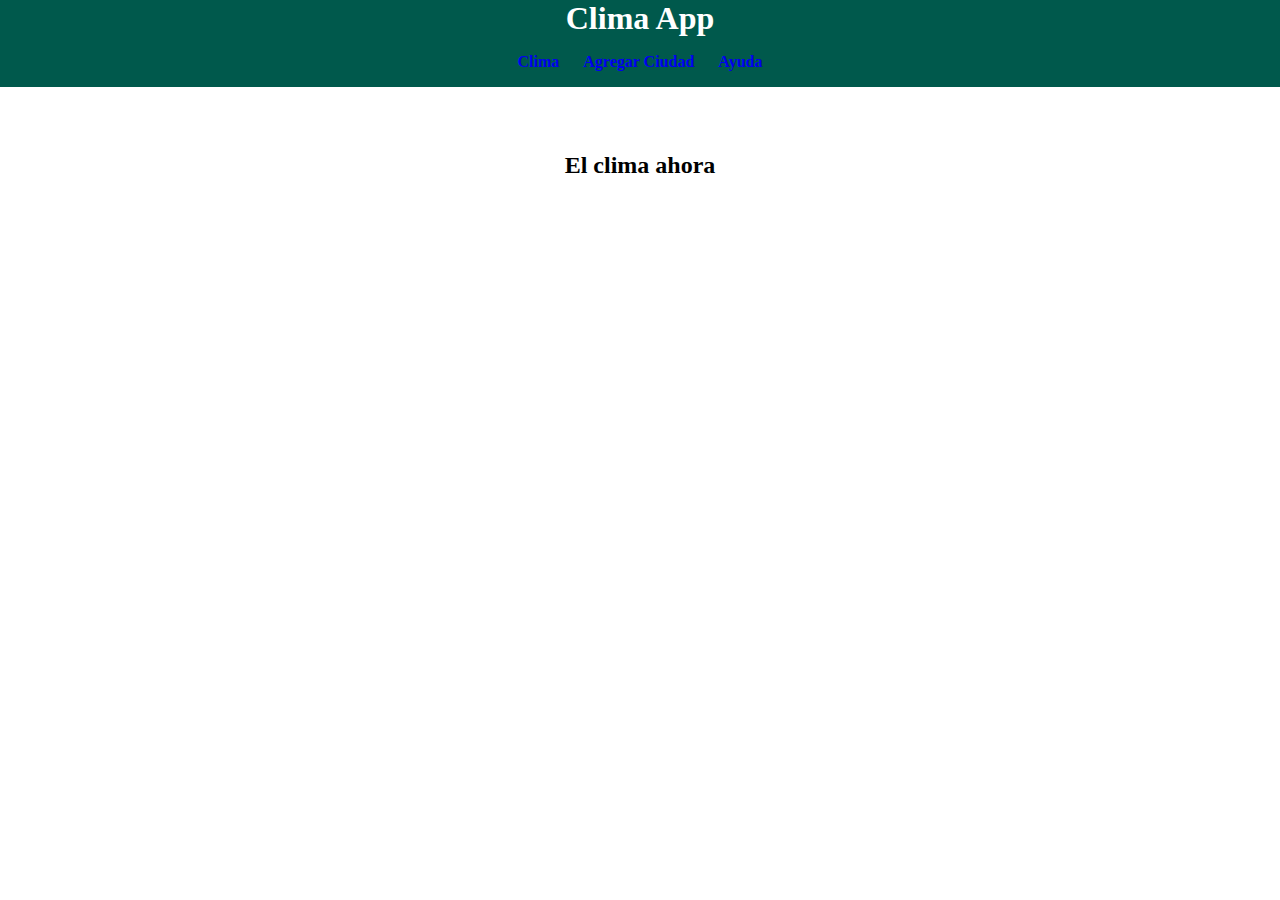
==== index.html @ 2bc1ac98 "primeras partes" ====
<!DOCTYPE html>
<html lang="es">

<head>
    <meta charset="UTF-8">
    <meta name="viewport" content="width=device-width, initial-scale=1.0">
    <title>Clima App</title>
    <!-- Estilos CSS -->
    <link rel="stylesheet" href="css/common.css">
</head>

<body>
    <header>
        <h1>
        <span>Clima App</span>
        </h1>
        <nav>
            <ul>
                <li class="current-page"><a href="#">Clima</a></li>
                <li><a href="/add-city.html">Agregar Ciudad</a></li>
                <li><a href="/help.html">Ayuda</a></li>
            </ul>
        </nav>
    </header>
    <!-- Contenido principal de la página -->
    <main>
    <h2>El clima ahora</h2>
        <section id="form-city-list">
            <!-- Sección donde se debe colocar el formulario, con el select y el
            botón de consultar -->
        </section>
        <section id="section-weather-result">
            <!-- Sección donde se debe mostrar el clima de la ciudad -->
        </section>
    </main>

    <footer>
    <p>
        Desarrollado con ♥ - LC2
    </p>
    </footer>
</body>
</html>
---- css/common.css ----
* {
    box-sizing: border-box;
    margin: 0;
    padding: 0;
    font-family: 'Lucida Sans', 'Lucida Sans Regular', 'Lucida Grande', 'Lucida Sans
 Unicode', Geneva, Verdana, sans-serif;

}

:root {
    /* Declaro variables CSS con colores principales */
    --color-theme: #00594c;
    --color-back-active: #04957d;
    --color-gradient: linear-gradient(to right, var(--color-theme),
            var(--color-back-active));
    --color-active: #5df2d6;
}

body {
    width: 100%;
    height: 100%;
}

ul {
    padding: 0;
    margin: 0;
    list-style: none;
}

button,
a {
    -webkit-user-select: none;
    user-select: none;
}

header {
    top: 0;
    width: 100%;
    background: var(--color-theme);
    position: fixed;
}

nav>ul {
    justify-content: space-between;
    justify-content: center;
    display: flex;
}

nav li {
    flex: 0 0 auto;
}

nav li a {
    display: block;
    padding: 16px 12px;
    text-align: center;
    text-decoration: none;
    font-size: 1em;
    font-weight: bold;
    color: var (--color-active);
}

nav li.current-page a {
    color: var (--color-theme);
    background-color: var (--color-active);
    pointer-events: none;
}

main {
    margin-top: 120px;
    overflow: auto;
    padding: 16px;
    padding-bottom: 60px;
    height: calc (100% - 120px);
}

h1 {
    text-align: center;
    margin:
        0;
    color: white;
}

h1>img {
    width: 70px;
    vertical-align: middle;
}

h2 {
    color: var (--color-theme);
    margin: 16px 0;
    text-align: center;
}

h3 {
    color: var (--color-theme);
    margin: 8px 0;
}

main section {
    display: flex;
    justify-content: space-around;
}

footer {
    position: fixed;
    bottom: 0px;
    background: var (--color-theme);
    width: 100%;
    text-align: center;
    padding-top: 10px;
    padding-bottom: 10px;
}

footer p {
    font-size: small;
    color: white;
}

main p {
    margin-bottom: 16px;
}

/* Media Query: Estilos a aplicar sólo en pantallas mayores a 400px */
@media (min-width: 400px) {
    main {
        padding-left: 10%;
        padding-right: 10%;
    }

    footer {
        padding-top: 20px;
        padding-bottom: 20px;
    }
}
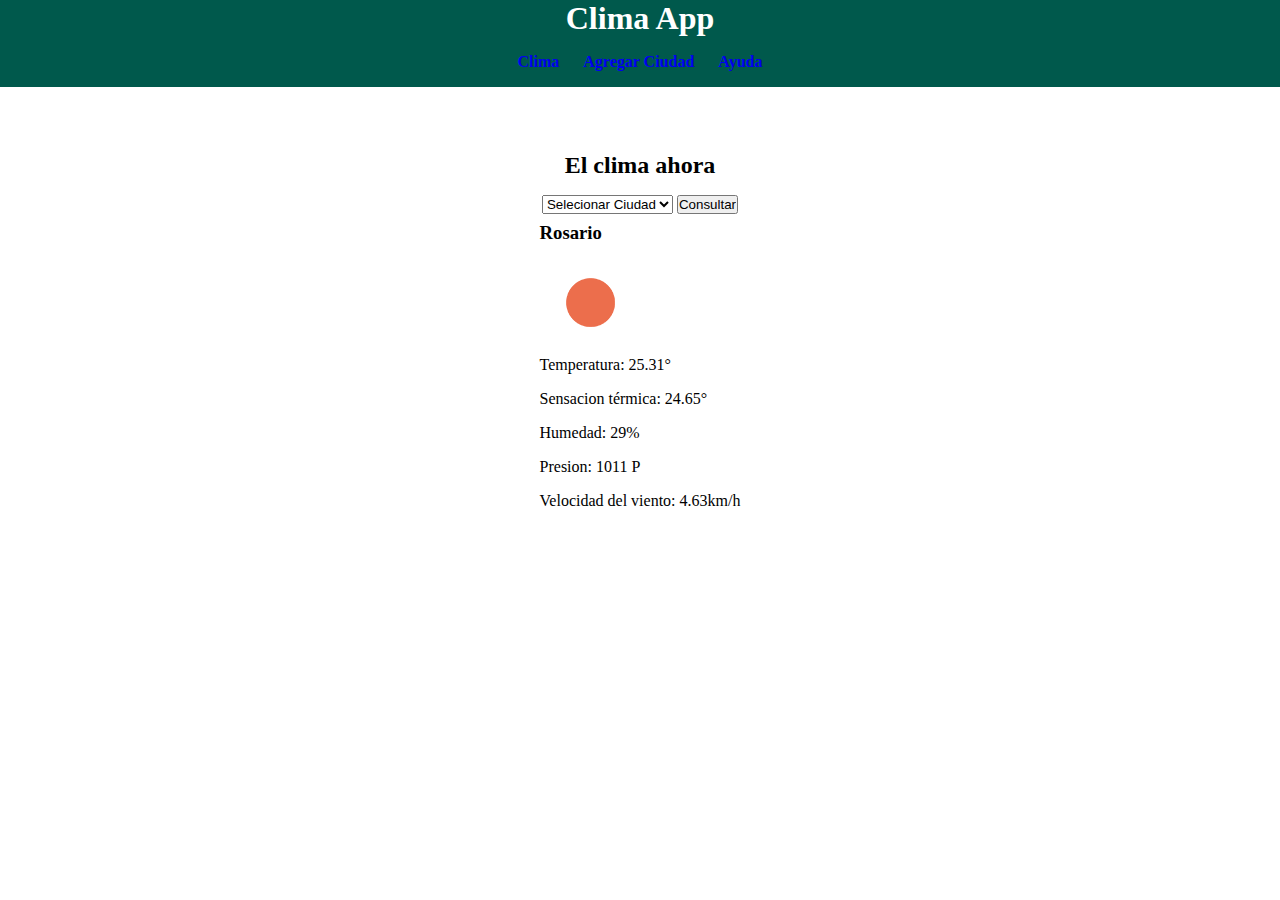
==== commit dbf30693: "terminado integrador 1" ====
--- a/index.html
+++ b/index.html
@@ -17,8 +17,8 @@
         <nav>
             <ul>
                 <li class="current-page"><a href="#">Clima</a></li>
-                <li><a href="/add-city.html">Agregar Ciudad</a></li>
-                <li><a href="/help.html">Ayuda</a></li>
+                <li><a href="add-city.html">Agregar Ciudad</a></li>
+                <li><a href="help.html">Ayuda</a></li>
             </ul>
         </nav>
     </header>
@@ -26,11 +26,25 @@
     <main>
     <h2>El clima ahora</h2>
         <section id="form-city-list">
-            <!-- Sección donde se debe colocar el formulario, con el select y el
-            botón de consultar -->
+           <form action="">
+               <select name="selecionarciudad" id="">
+                <option value=""-disabled>Selecionar Ciudad</option>
+                <option value="ROSARIO">Rosario</option>
+                <option value="RAFAELa">Rafaela</option>
+               </select>
+               <input type="button" value="Consultar">
+           </form>
         </section>
         <section id="section-weather-result">
-            <!-- Sección donde se debe mostrar el clima de la ciudad -->
+            <div class="card">
+                <h3>Rosario</h3>
+                <img src="css\img\imagendelclima.png" alt="Imagendelclima">
+                <p>Temperatura: 25.31°</p>
+                <p>Sensacion térmica: 24.65°</p>
+                <p>Humedad: 29%</p>
+                <p>Presion: 1011 P</p>
+                <p>Velocidad del viento: 4.63km/h</p>
+            </div>
         </section>
     </main>
 
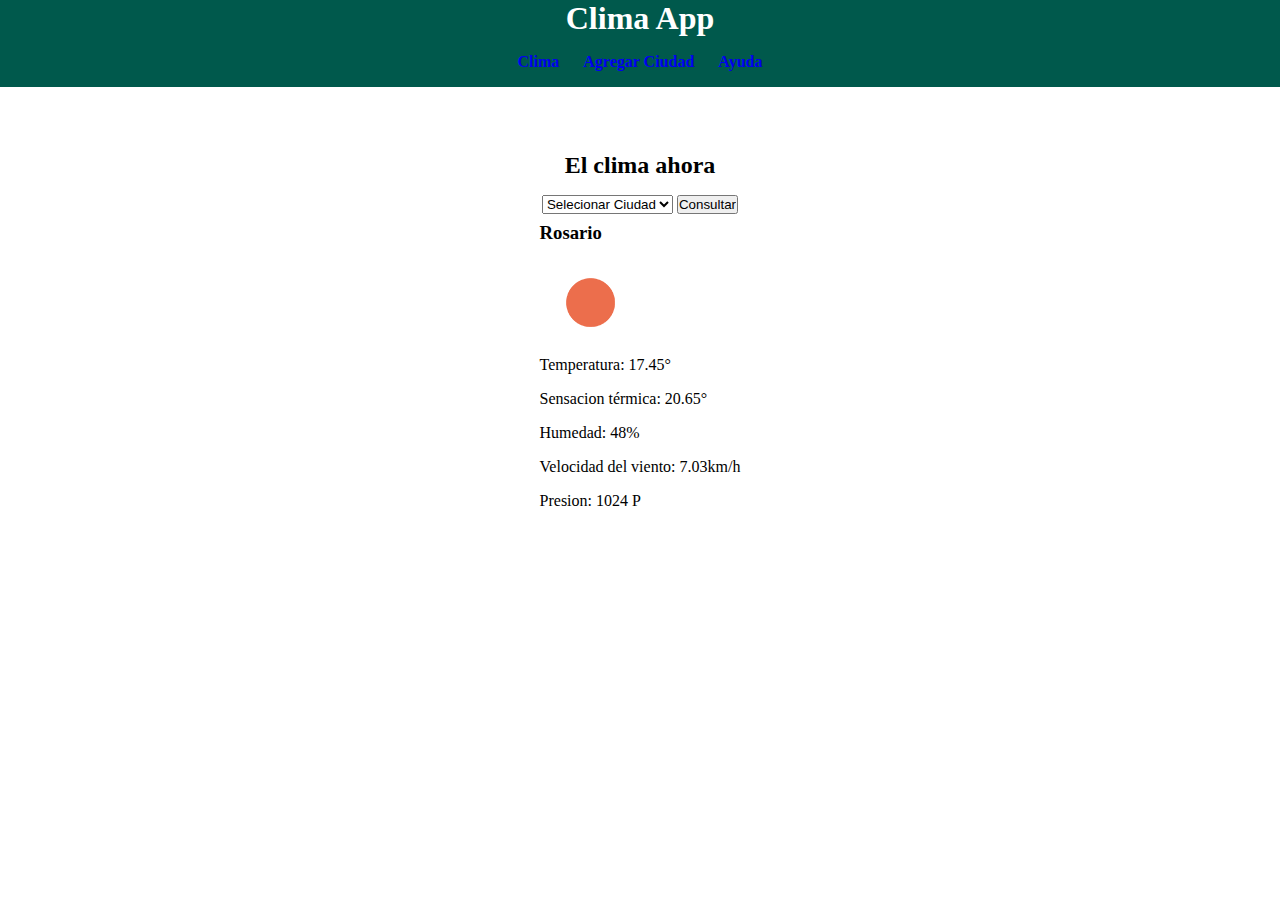
==== commit 980c42c9: "primera parte" ====
--- a/index.html
+++ b/index.html
@@ -7,6 +7,7 @@
     <title>Clima App</title>
     <!-- Estilos CSS -->
     <link rel="stylesheet" href="css/common.css">
+    <link rel="stylesheet" href="-tup-lc2-clima-app\css\pages\index.css"> 
 </head>
 
 <body>
@@ -39,11 +40,12 @@
             <div class="card">
                 <h3>Rosario</h3>
                 <img src="css\img\imagendelclima.png" alt="Imagendelclima">
-                <p>Temperatura: 25.31°</p>
-                <p>Sensacion térmica: 24.65°</p>
-                <p>Humedad: 29%</p>
-                <p>Presion: 1011 P</p>
-                <p>Velocidad del viento: 4.63km/h</p>
+                <p>Temperatura: 17.45°</p>
+                <p>Sensacion térmica: 20.65°</p>
+                <p>Humedad: 48%</p>
+                <p>Velocidad del viento: 7.03km/h</p>
+                <p>Presion: 1024 P</p>
+                
             </div>
         </section>
     </main>
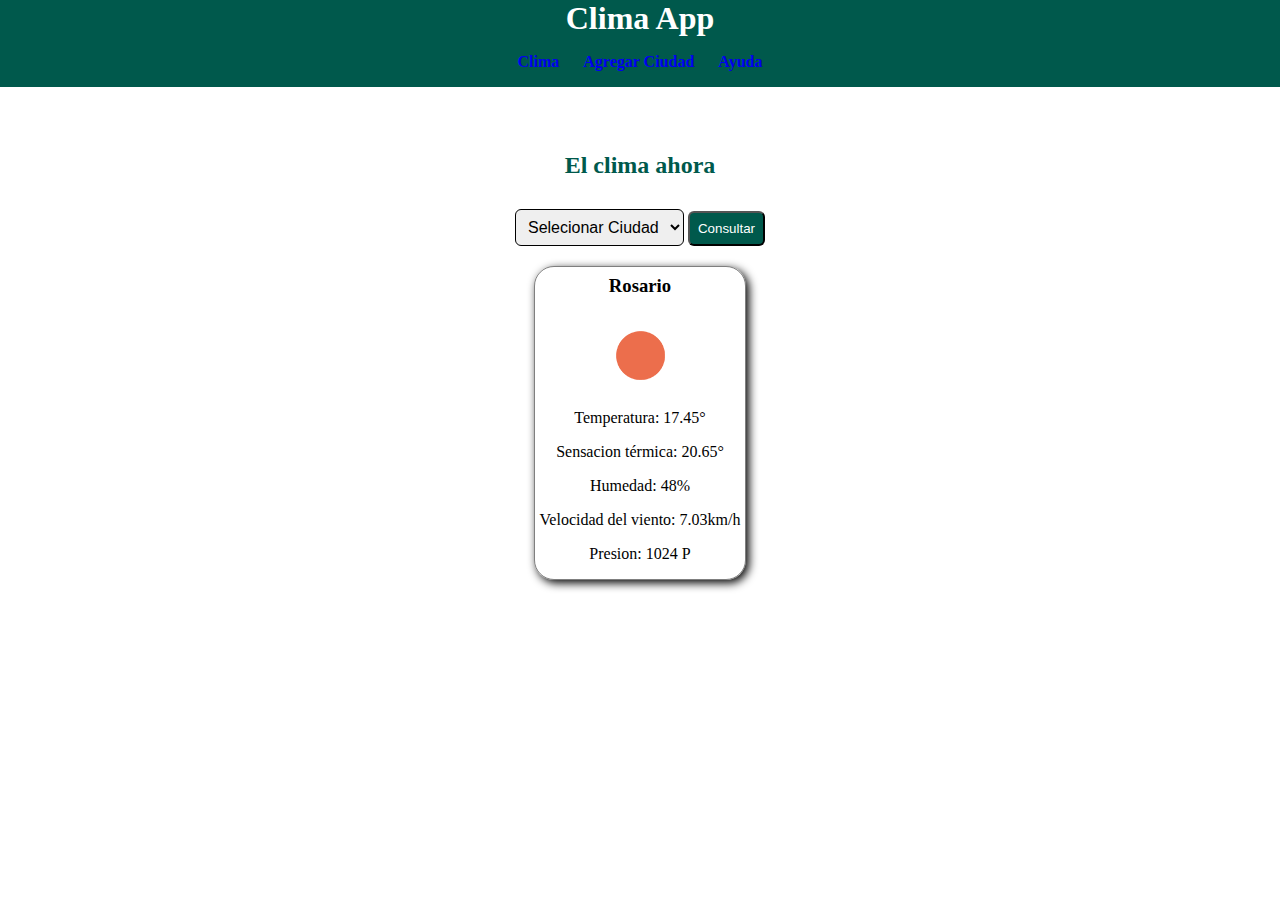
==== commit 510aab0d: "casi terminado" ====
--- a/index.html
+++ b/index.html
@@ -7,7 +7,7 @@
     <title>Clima App</title>
     <!-- Estilos CSS -->
     <link rel="stylesheet" href="css/common.css">
-    <link rel="stylesheet" href="-tup-lc2-clima-app\css\pages\index.css"> 
+    <link rel="stylesheet" href="css\pages\index.css"> 
 </head>
 
 <body>
@@ -25,7 +25,7 @@
     </header>
     <!-- Contenido principal de la página -->
     <main>
-    <h2>El clima ahora</h2>
+    <h2 class="titulo">El clima ahora</h2>
         <section id="form-city-list">
            <form action="">
                <select name="selecionarciudad" id="">
@@ -33,7 +33,7 @@
                 <option value="ROSARIO">Rosario</option>
                 <option value="RAFAELa">Rafaela</option>
                </select>
-               <input type="button" value="Consultar">
+               <input type="button" value="Consultar" class="boton">
            </form>
         </section>
         <section id="section-weather-result">
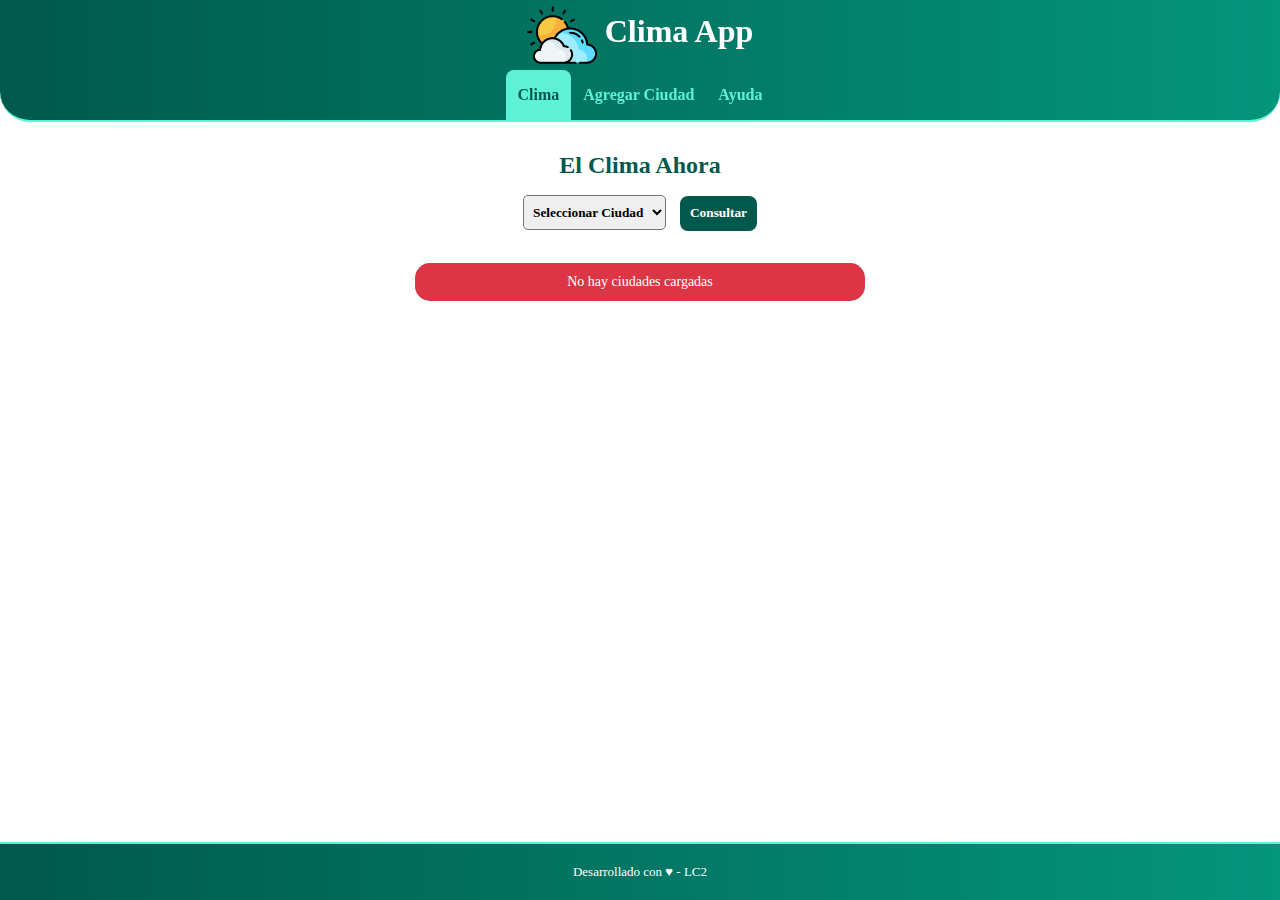
==== commit 0a55970c: "Falta controlar el email" ====
--- a/index.html
+++ b/index.html
@@ -5,15 +5,19 @@
     <meta charset="UTF-8">
     <meta name="viewport" content="width=device-width, initial-scale=1.0">
     <title>Clima App</title>
+    <link rel="icon" href="css\img\nube.png">
     <!-- Estilos CSS -->
     <link rel="stylesheet" href="css/common.css">
-    <link rel="stylesheet" href="css\pages\index.css"> 
+    <link rel="stylesheet" href="css/pages/index.css">
+    <!-- Scripts JS -->
+    <script defer src="js/pages/index.js"></script>
 </head>
 
 <body>
     <header>
         <h1>
-        <span>Clima App</span>
+            <img src="css\img\nube.png" alt="icono">
+            <span>Clima App</span>
         </h1>
         <nav>
             <ul>
@@ -23,37 +27,37 @@
             </ul>
         </nav>
     </header>
-    <!-- Contenido principal de la página -->
     <main>
-    <h2 class="titulo">El clima ahora</h2>
+        <h2>El Clima Ahora</h2>
         <section id="form-city-list">
-           <form action="">
-               <select name="selecionarciudad" id="">
-                <option value=""-disabled>Selecionar Ciudad</option>
-                <option value="ROSARIO">Rosario</option>
-                <option value="RAFAELa">Rafaela</option>
-               </select>
-               <input type="button" value="Consultar" class="boton">
-           </form>
+            <form id="form">
+                <select name="seleccionable" id="seleccionable">
+                    <option disabled selected >Seleccionar Ciudad</option>
+                </select>
+                <input id="consultar" class="button" type="button" value="Consultar">
+            </form>
         </section>
         <section id="section-weather-result">
-            <div class="card">
-                <h3>Rosario</h3>
-                <img src="css\img\imagendelclima.png" alt="Imagendelclima">
-                <p>Temperatura: 17.45°</p>
-                <p>Sensacion térmica: 20.65°</p>
-                <p>Humedad: 48%</p>
-                <p>Velocidad del viento: 7.03km/h</p>
-                <p>Presion: 1024 P</p>
-                
+            <div class="mesages">
+                <p id="empty">No hay ciudades cargadas</p>
+            </div>
+            <span id="loader" class="loader"></span>
+            <div id="card">
+                <h3 id="city">Rosario</h3>
+                <img id="icon" src="https://openweathermap.org/img/wn/01d@2x.png" alt="icono clima soleado ">
+                <p id="temp">Temperatura: 13.76°</p>
+                <p id="sensacion">Sensacion térmica: 12.91°</p>
+                <p id="humedad">Humedad: 66%</p>
+                <p id="viento">Velocidad del viento: 2.06km/h</p>
+                <p id="presion">Presión: 1024 P</p>
             </div>
         </section>
     </main>
-
     <footer>
-    <p>
-        Desarrollado con ♥ - LC2
-    </p>
+        <p>
+            Desarrollado con ♥ - LC2
+        </p>
     </footer>
 </body>
+
 </html>--- a/css/common.css
+++ b/css/common.css
@@ -2,52 +2,35 @@
     box-sizing: border-box;
     margin: 0;
     padding: 0;
-    font-family: 'Lucida Sans', 'Lucida Sans Regular', 'Lucida Grande', 'Lucida Sans
- Unicode', Geneva, Verdana, sans-serif;
-
-}
-
-:root {
+    font-family: 'Lucida Sans', 'Lucida Sans Regular', 'Lucida Grande', 'Lucida Sans Unicode', 'Geneva', 'Verdana', 'sans-serif';
+}
+
+ :root {
     /* Declaro variables CSS con colores principales */
     --color-theme: #00594c;
+    --color-active: #5df2d6;
     --color-back-active: #04957d;
-    --color-gradient: linear-gradient(to right, var(--color-theme),
-            var(--color-back-active));
-    --color-active: #5df2d6;
+    --color-gradient: linear-gradient(to right, var(--color-theme), var(--color-back-active));
 }
 
 body {
+    height: 100%;
     width: 100%;
-    height: 100%;
-}
-
-ul {
-    padding: 0;
-    margin: 0;
-    list-style: none;
-}
-
-button,
-a {
-    -webkit-user-select: none;
-    user-select: none;
 }
 
 header {
+    position: fixed;
     top: 0;
     width: 100%;
-    background: var(--color-theme);
-    position: fixed;
+    border-radius: 0 0 30px 30px;
+    border-bottom: var(--color-active) solid 2px;
+    background: linear-gradient(to right, var(--color-theme), var(--color-back-active));
 }
 
 nav>ul {
-    justify-content: space-between;
+    display: flex;
     justify-content: center;
-    display: flex;
-}
-
-nav li {
-    flex: 0 0 auto;
+    list-style: none;
 }
 
 nav li a {
@@ -57,13 +40,14 @@
     text-decoration: none;
     font-size: 1em;
     font-weight: bold;
-    color: var (--color-active);
+    color: var(--color-active);
 }
 
 nav li.current-page a {
-    color: var (--color-theme);
-    background-color: var (--color-active);
+    color: var(--color-theme);
+    background-color: var(--color-active);
     pointer-events: none;
+    border-radius: 8px 8px 0 0;
 }
 
 main {
@@ -71,13 +55,12 @@
     overflow: auto;
     padding: 16px;
     padding-bottom: 60px;
-    height: calc (100% - 120px);
+    height: calc(100% - 120px);
 }
 
 h1 {
     text-align: center;
-    margin:
-        0;
+    margin: 0;
     color: white;
 }
 
@@ -87,14 +70,9 @@
 }
 
 h2 {
-    color: var (--color-theme);
+    color: var(--color-theme);
     margin: 16px 0;
     text-align: center;
-}
-
-h3 {
-    color: var (--color-theme);
-    margin: 8px 0;
 }
 
 main section {
@@ -105,11 +83,12 @@
 footer {
     position: fixed;
     bottom: 0px;
-    background: var (--color-theme);
     width: 100%;
     text-align: center;
     padding-top: 10px;
     padding-bottom: 10px;
+    border-top: var(--color-active) solid 2px;
+    background: linear-gradient(to right, var(--color-theme), var(--color-back-active));
 }
 
 footer p {
@@ -117,19 +96,112 @@
     color: white;
 }
 
-main p {
-    margin-bottom: 16px;
-}
+button,
+a {
+    /*evita seleccionar texto elemento*/
+    user-select: none;
+    -webkit-user-select: none;
+}
+
+.mesages {
+    display: flex;
+    flex-direction: column;
+    align-items: center;
+    padding: 22px;
+}
+
+.mesages p {
+    font-size: 14px;
+    text-align: center;
+    color: white;
+    border-radius: 15px;
+    margin: 10px;
+    padding: 12px 7px;
+    width: 450px;
+    line-height: 1;
+}
+
+#succes {
+    display: none;
+    background-color: #28a745;
+}
+
+#error {
+    display: none;
+    background-color: #dc3545;
+}
+
+#found {
+    display: none;
+    background-color: #ffc107;
+}
+
+#empty {
+    display: block;
+    background-color: #dc3545;
+}
+
+#errorMail {
+    display: none;
+    background-color: #dc3545;
+}
+
+#vacio {
+    display: none;
+    background-color: #dc3545;
+}
+
+#enviado {
+    display: none;
+    background-color: #28a745;
+}
+
 
 /* Media Query: Estilos a aplicar sólo en pantallas mayores a 400px */
+
 @media (min-width: 400px) {
     main {
         padding-left: 10%;
         padding-right: 10%;
     }
-
     footer {
         padding-top: 20px;
         padding-bottom: 20px;
     }
+}
+
+
+/*----------------Loader--------------------------*/
+
+.loader {
+    width: 20px;
+    height: 20px;
+    border-radius: 50%;
+    background: var(--color-theme);
+    box-shadow: 0 0 0 0 var(--color-theme);
+    animation: pl2 1.5s infinite linear;
+    position: relative;
+    display: none;
+    margin-top: 50px;
+}
+
+.loader:before,
+.loader:after {
+    content: "";
+    position: absolute;
+    inset: 0;
+    border-radius: inherit;
+    box-shadow: 0 0 0 0 var(--color-theme);
+    animation: inherit;
+    animation-delay: -0.5s;
+}
+
+.loader:after {
+    animation-delay: -1s;
+}
+
+@keyframes pl2 {
+    100% {
+        box-shadow: 0 0 0 40px rgba(0, 0, 0, 0)
+    }
 }--- a/css/pages/index.css
+++ b/css/pages/index.css
@@ -0,0 +1,42 @@
+select#seleccionable {
+    border-radius: 5px;
+    padding: 5px;
+    font-weight: 600;
+    height: 35px;
+}
+
+input.button {
+    border: 0px;
+    background-color: var(--color-theme);
+    color: white;
+    border-radius: 8px;
+    height: 35px;
+    font-weight: 600;
+    padding: 5px 10px 5px;
+    margin-left: 10px;
+}
+
+div#card {
+    display: none;
+    flex-direction: column;
+    align-items: center;
+    border-radius: 25px;
+    box-shadow: 3px 3px 6px 4px rgb(0 0 0 / 50%);
+    padding: 5px 10px 5px;
+}
+
+#section-weather-result {
+    display: flex;
+    flex-direction: column;
+    align-items: center;
+}
+
+div#card h3 {
+    color: var(--color-theme);
+}
+
+div#card p {
+    font-size: 12px;
+    margin: 2px;
+    font-weight: 700;
+}